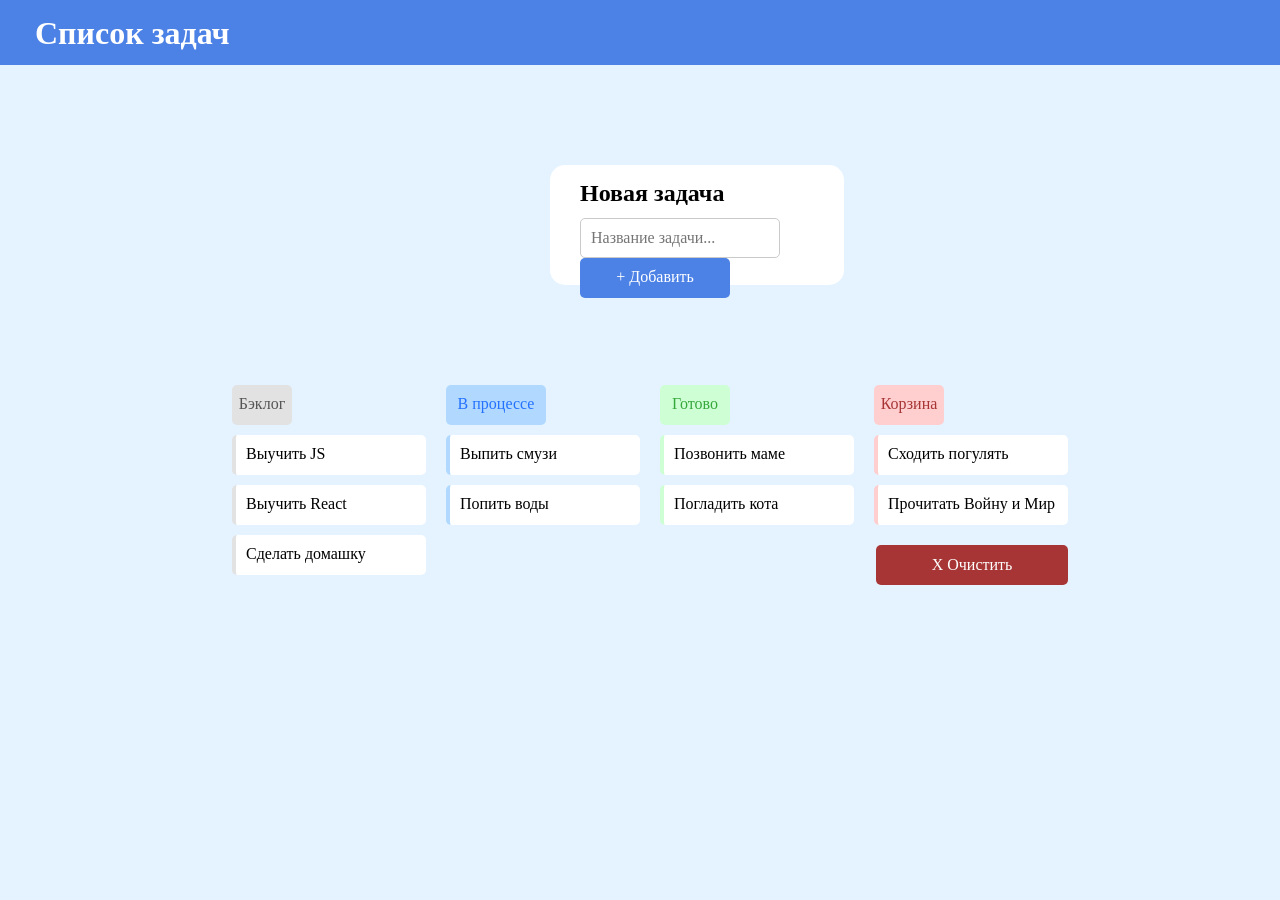
==== index.html @ def7ed57 "Add files via upload" ====
<!DOCTYPE html>
<html lang="en">
<head>
    <meta charset="UTF-8">
    <meta http-equiv="X-UA-Compatible" content="IE=edge">
    <meta name="viewport" content="width=device-width, initial-scale=1.0">
    <link rel="stylesheet" href="styles/normalize.css">
    <link rel="stylesheet" href="styles/base.css">
    <link rel="stylesheet" href="styles/items.css">
    <link rel="stylesheet" href="styles/add.css">
    <link rel="stylesheet" href="styles/clear.css">
    <title></title>
</head>
<body>
    <header>
        <h1>Список задач</h1>
    </header>
    <div class="task-entry">
        <h2>Новая задача</h2>
        <input type="search" placeholder="Название задачи..." class="task-entry-input">
        <button class="task-entry-add"> + Добавить</button>
    </div>
    <section class="task-container">
        <label class="task-status planned">Бэклог</label>
        <ul class="task-list-planned">
            <li class="task-item">Выучить JS</li>
            <li class="task-item">Выучить React</li>
            <li class="task-item">Сделать домашку</li>
        </ul>

        <label class="task-status in-progress">В процессе</label>
        <ul class="task-list-in-progress">
            <li class="task-item">Выпить смузи</li>
            <li class="task-item">Попить воды</li>
        </ul>

        <label class="task-status completed">Готово</label>
        <ul class="task-list-completed">
            <li class="task-item">Позвонить маме</li>
            <li class="task-item">Погладить кота</li>
        </ul>

        <label class="task-status archive">Корзина</label>
        <ul class="task-list-archive">
            <li class="task-item">Сходить погулять</li>
            <li class="task-item">Прочитать Войну и Мир</li>
        </ul>
        <button class="task-clear">X Очистить</button>
    </section>
</body>
</html>
---- styles/base.css ----
.task-container {
    max-width: 100%;
    display: flex;
    justify-content: center; 
}

.task-status {
    width: 100px; 
    margin-left: 20px;
    padding-top: 10px;
    text-align: center;
    white-space: nowrap;
    border-radius: 5px;
}
---- styles/items.css ----
.task-status.planned {
    width: 60px;
    height: 30px;
    color: rgb(85, 85, 85);
    background-color: rgb(226, 226, 226);
}

.task-status.in-progress {
    width: 100px;
    height: 30px;
    color: rgb(36, 113, 255);
    background-color: rgb(177, 217, 255);
}

.task-status.completed {
    width: 70px;
    height: 30px;
    color: rgb(53, 167, 59);
    background-color: rgb(206, 255, 212);
}

.task-status.archive {
    width: 70px;
    height: 30px;
    color: rgb(167, 53, 53);
    background-color: rgb(255, 206, 206);
}

.task-list-planned,
.task-list-in-progress,
.task-list-completed,
.task-list-archive {
    margin-top: 40px;
    list-style: none;
    text-align: left;
}

.task-list-planned {
    margin-left: -100px;
}

.task-list-planned li {
    padding-left: 10px;
    border-color: rgb(226, 226, 226);
}

.task-list-in-progress {
    margin-left: -140px;
}

.task-list-in-progress li {
    padding-left: 10px;
    border-color: rgb(177, 217, 255);
}

.task-list-completed {
    margin-left: -110px;
}

.task-list-completed li {
    padding-left: 10px;
    border-color: rgb(206, 255, 212);
}

.task-list-archive {
    margin-left: -110px;
}

.task-list-archive li {
    padding-left: 10px;
    border-color: rgb(255, 206, 206);
}

.task-item {
    width: 180px;
    height: 30px;
    padding-top: 10px;
    margin-top: 10px;
    border-left: 4px solid;
    border-radius: 5px;
    background-color: white;
}
---- styles/add.css ----
.task-entry {
    width: 23%;
    height: 120px;
    margin-left: 550px;
    margin-top: 100px;
    margin-bottom: 100px;
    border-radius: 15px;
    background-color: white;
}

.task-entry h2 {
    padding-left: 30px;
    padding-top: 15px;
    margin-bottom: 10px;
}

.task-entry-input {
    width: 200px;
    height: 40px;
    padding-left: 10px;
    margin-left: 30px;
    border: 1px solid rgb(202, 202, 202);
    border-radius: 5px;
}

.task-entry-add {
    width: 150px;
    height: 40px;
    margin-left: 30px;
    border: none;
    border-radius: 5px;
    color: white;
    background-color: rgb(76, 130, 230);
}

.task-entry-add:hover {
    background-color: rgb(39, 100, 212);
}
---- styles/clear.css ----
.task-clear {
    width: 192px;
    height: 40px;
    margin-top: 160px;
    margin-left: -192px;
    border: none;
    border-radius: 5px;
    color: rgb(255, 255, 255);
    background-color: rgb(167, 53, 53);
}

.task-clear:hover {
    background-color: rgb(141, 47, 47);
}
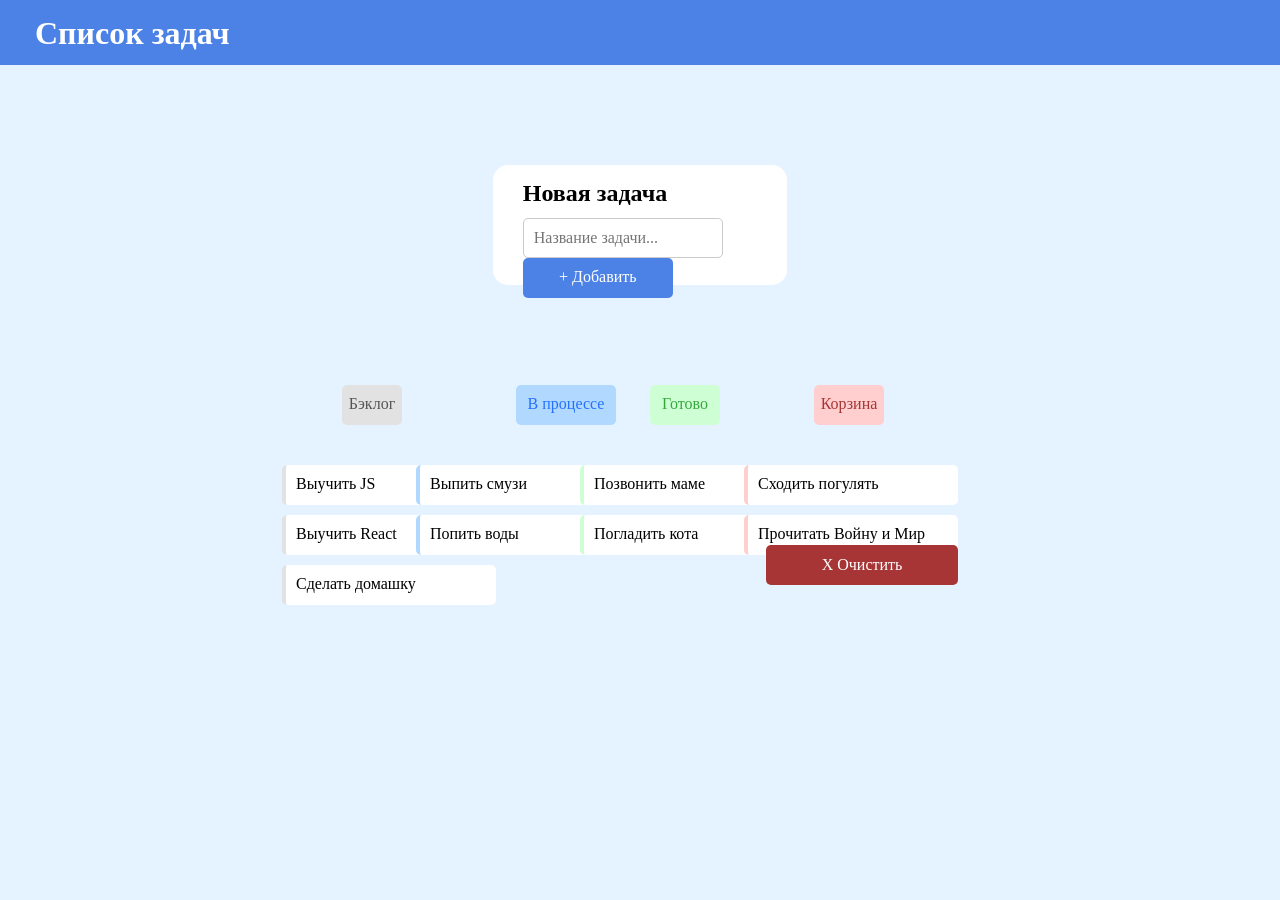
==== commit f095c267: "Update" ====
--- a/index.html
+++ b/index.html
@@ -9,43 +9,13 @@
     <link rel="stylesheet" href="styles/items.css">
     <link rel="stylesheet" href="styles/add.css">
     <link rel="stylesheet" href="styles/clear.css">
-    <title></title>
+    <title>Папеев Сергей Сергеевич</title>
 </head>
 <body>
-    <header>
-        <h1>Список задач</h1>
-    </header>
-    <div class="task-entry">
-        <h2>Новая задача</h2>
-        <input type="search" placeholder="Название задачи..." class="task-entry-input">
-        <button class="task-entry-add"> + Добавить</button>
-    </div>
-    <section class="task-container">
-        <label class="task-status planned">Бэклог</label>
-        <ul class="task-list-planned">
-            <li class="task-item">Выучить JS</li>
-            <li class="task-item">Выучить React</li>
-            <li class="task-item">Сделать домашку</li>
-        </ul>
-
-        <label class="task-status in-progress">В процессе</label>
-        <ul class="task-list-in-progress">
-            <li class="task-item">Выпить смузи</li>
-            <li class="task-item">Попить воды</li>
-        </ul>
-
-        <label class="task-status completed">Готово</label>
-        <ul class="task-list-completed">
-            <li class="task-item">Позвонить маме</li>
-            <li class="task-item">Погладить кота</li>
-        </ul>
-
-        <label class="task-status archive">Корзина</label>
-        <ul class="task-list-archive">
-            <li class="task-item">Сходить погулять</li>
-            <li class="task-item">Прочитать Войну и Мир</li>
-        </ul>
-        <button class="task-clear">X Очистить</button>
-    </section>
+    <div class="board-app"></div> 
+    <div class="task-entry"></div> 
+    <section class="task-container"></section>
+    <label class="task-status"></label> 
+    <script src="./src/main.js" type="module"></script> 
 </body>
 </html>
--- a/styles/items.css
+++ b/styles/items.css
@@ -72,7 +72,7 @@
 }
 
 .task-item {
-    width: 180px;
+    width: 200px;
     height: 30px;
     padding-top: 10px;
     margin-top: 10px;
--- a/styles/add.css
+++ b/styles/add.css
@@ -1,7 +1,7 @@
 .task-entry {
     width: 23%;
     height: 120px;
-    margin-left: 550px;
+    margin-inline: auto;
     margin-top: 100px;
     margin-bottom: 100px;
     border-radius: 15px;
